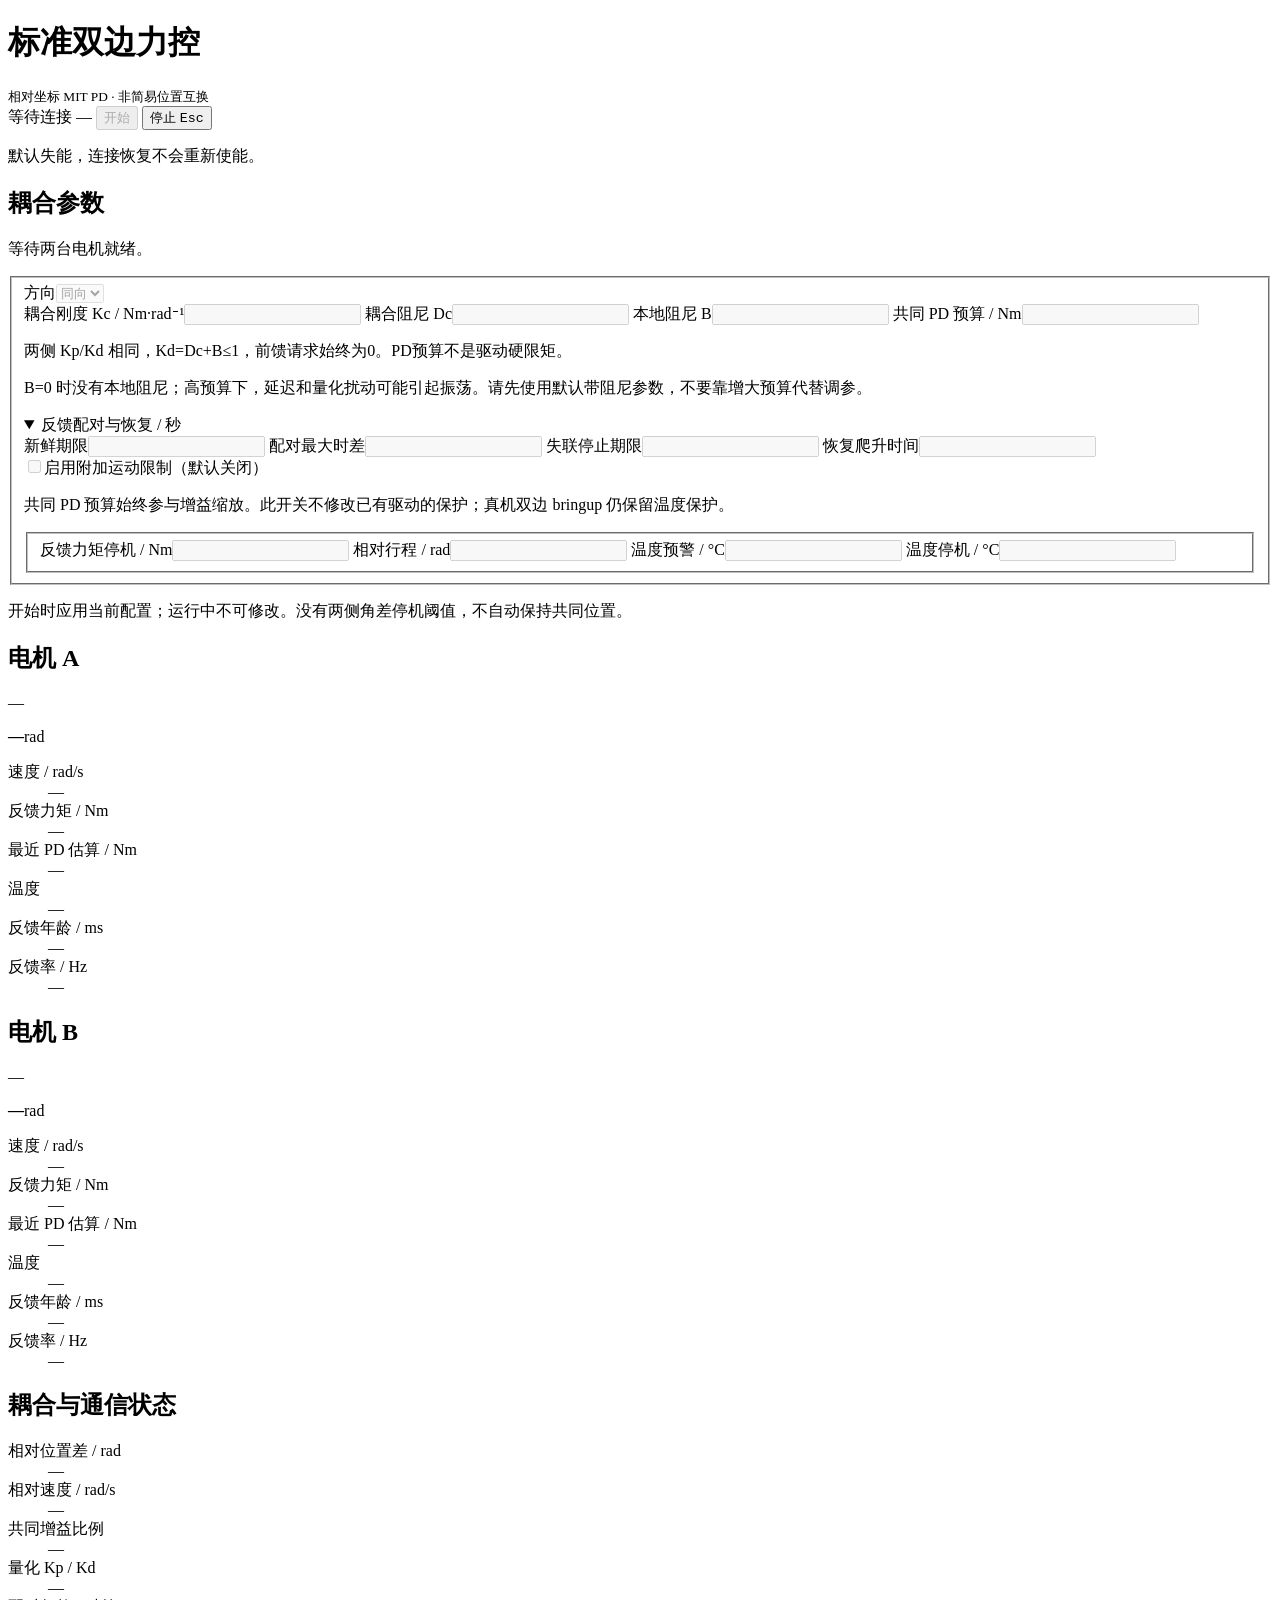
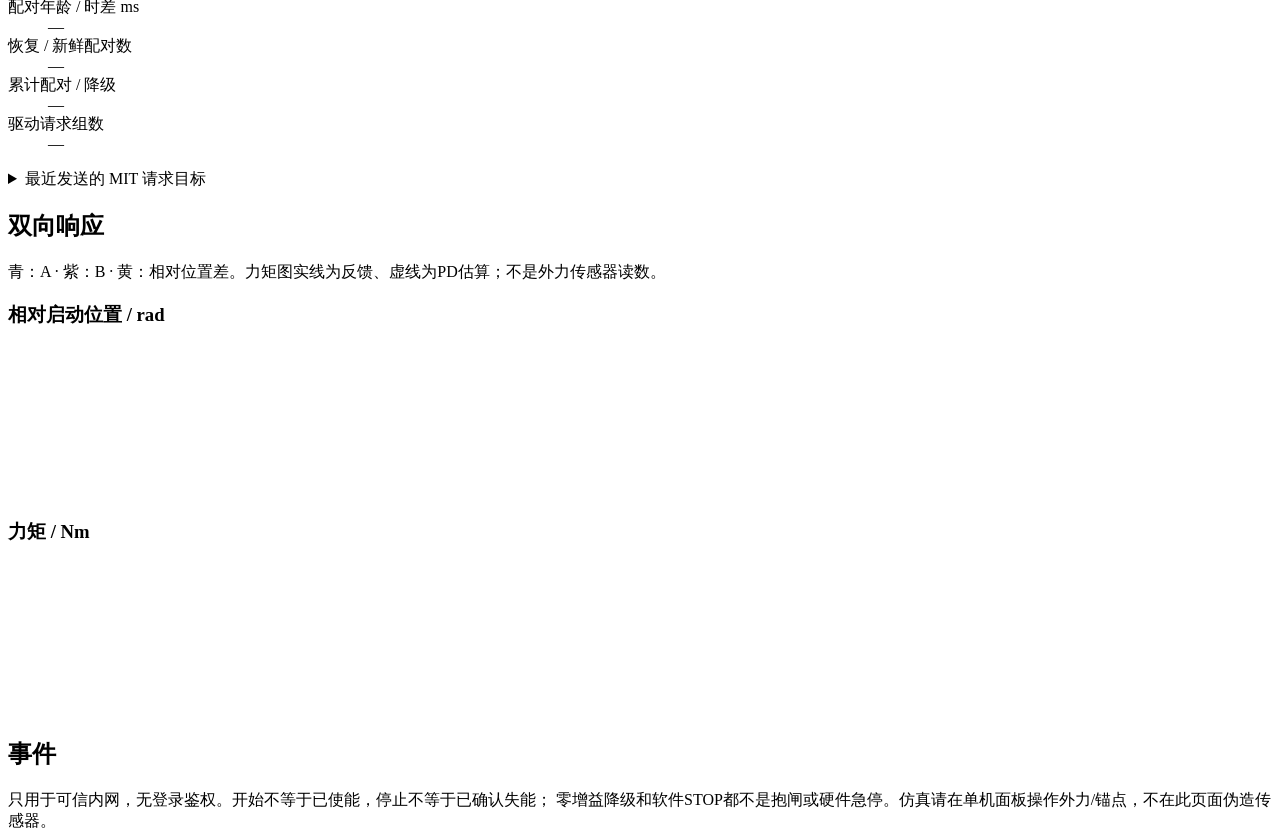
==== src/dm_motor_bilateral_control/web/index.html @ 5d796bab "Add standard bilateral motor control and dashboard Introduce relative-coordinate MIT PD coupling, fe" ====
<!doctype html>
<html lang="zh-CN">
<head>
  <meta charset="utf-8">
  <meta name="viewport" content="width=device-width, initial-scale=1">
  <title>标准双边力控</title>
  <link rel="stylesheet" href="/dashboard.css">
  <script src="/dashboard.js" defer></script>
</head>
<body>
  <header class="topbar">
    <div><h1>标准双边力控</h1><small>相对坐标 MIT PD · 非简易位置互换</small></div>
    <div class="top-actions"><span id="phase" class="badge" role="status">等待连接</span>
      <span id="quality" class="badge">—</span>
      <button id="start" type="submit" form="settings" disabled>开始</button>
      <button id="stop" type="button" class="danger">停止 <kbd>Esc</kbd></button>
    </div>
  </header>
  <main>
    <p id="notice" class="notice" role="status">默认失能，连接恢复不会重新使能。</p>
    <div class="workspace">
      <section class="panel settings-panel">
        <h2>耦合参数</h2>
        <p id="availability" class="muted">等待两台电机就绪。</p>
        <form id="settings">
          <fieldset id="edit-fields" disabled>
            <label>方向<select id="direction"><option value="1">同向</option><option value="-1">反向</option></select></label>
            <div class="fields">
              <label>耦合刚度 Kc / Nm·rad⁻¹<input id="stiffness" type="number" min="0" max="100" step="any" required></label>
              <label>耦合阻尼 Dc<input id="coupling_damping" type="number" min="0" max="1" step="any" required></label>
              <label>本地阻尼 B<input id="local_damping" type="number" min="0" max="1" step="any" required></label>
              <label>共同 PD 预算 / Nm<input id="max_torque" type="number" min="0.000001" step="any" required></label>
            </div>
            <p class="muted">两侧 Kp/Kd 相同，Kd=Dc+B≤1，前馈请求始终为0。PD预算不是驱动硬限矩。</p>
            <p class="muted">B=0 时没有本地阻尼；高预算下，延迟和量化扰动可能引起振荡。请先使用默认带阻尼参数，不要靠增大预算代替调参。</p>
            <details open><summary>反馈配对与恢复 / 秒</summary>
              <div class="fields">
                <label>新鲜期限<input id="feedback_age" type="number" min="0.002" max="0.1" step="any" required></label>
                <label>配对最大时差<input id="pair_skew" type="number" min="0.000001" step="any" required></label>
                <label>失联停止期限<input id="feedback_stop" type="number" min="0.002" max="0.5" step="any" required></label>
                <label>恢复爬升时间<input id="recovery_time" type="number" min="0.01" max="1" step="any" required></label>
              </div>
            </details>
            <label class="check"><input id="motion_limits_enabled" type="checkbox">启用附加运动限制（默认关闭）</label>
            <p class="muted">共同 PD 预算始终参与增益缩放。此开关不修改已有驱动的保护；真机双边 bringup 仍保留温度保护。</p>
            <fieldset id="limit-fields">
              <div class="fields">
                <label>反馈力矩停机 / Nm<input id="max_feedback_torque" type="number" min="0.000001" step="any" required></label>
                <label>相对行程 / rad<input id="max_travel" type="number" min="0.000001" step="any" required></label>
                <label>温度预警 / °C<input id="warning_temperature" type="number" min="0" max="119" step="any" required></label>
                <label>温度停机 / °C<input id="max_temperature" type="number" min="0.01" max="120" step="any" required></label>
              </div>
            </fieldset>
          </fieldset>
        </form>
        <p id="dirty" class="muted"></p>
        <p class="muted">开始时应用当前配置；运行中不可修改。没有两侧角差停机阈值，不自动保持共同位置。</p>
      </section>
      <div class="observations">
        <section class="motors">
          <article class="panel"><div class="heading"><h2>电机 A</h2><span id="a-status" class="badge">—</span></div>
            <p id="a-name" class="muted"></p><div class="position"><b id="a-position">—</b><span>rad</span></div>
            <dl><dt>速度 / rad/s</dt><dd id="a-velocity">—</dd><dt>反馈力矩 / Nm</dt><dd id="a-torque">—</dd>
              <dt>最近 PD 估算 / Nm</dt><dd id="a-estimate">—</dd><dt>温度</dt><dd id="a-temperature">—</dd>
              <dt>反馈年龄 / ms</dt><dd id="a-age">—</dd><dt>反馈率 / Hz</dt><dd id="a-rate">—</dd></dl></article>
          <article class="panel"><div class="heading"><h2>电机 B</h2><span id="b-status" class="badge">—</span></div>
            <p id="b-name" class="muted"></p><div class="position"><b id="b-position">—</b><span>rad</span></div>
            <dl><dt>速度 / rad/s</dt><dd id="b-velocity">—</dd><dt>反馈力矩 / Nm</dt><dd id="b-torque">—</dd>
              <dt>最近 PD 估算 / Nm</dt><dd id="b-estimate">—</dd><dt>温度</dt><dd id="b-temperature">—</dd>
              <dt>反馈年龄 / ms</dt><dd id="b-age">—</dd><dt>反馈率 / Hz</dt><dd id="b-rate">—</dd></dl></article>
        </section>
        <section class="panel">
          <h2>耦合与通信状态</h2>
          <dl class="diagnostics"><dt>相对位置差 / rad</dt><dd id="position-error">—</dd>
            <dt>相对速度 / rad/s</dt><dd id="relative-velocity">—</dd>
            <dt>共同增益比例</dt><dd id="gain-scale">—</dd><dt>量化 Kp / Kd</dt><dd id="gains">—</dd>
            <dt>配对年龄 / 时差 ms</dt><dd id="pair-timing">—</dd><dt>恢复 / 新鲜配对数</dt><dd id="recovery">—</dd>
            <dt>累计配对 / 降级</dt><dd id="pair-count">—</dd><dt>驱动请求组数</dt><dd id="command-count">—</dd></dl>
          <p id="controller-message" class="notice"></p>
          <details><summary>最近发送的 MIT 请求目标</summary><pre id="targets"></pre></details>
        </section>
        <section class="panel plots">
          <h2>双向响应</h2>
          <p class="muted">青：A · 紫：B · 黄：相对位置差。力矩图实线为反馈、虚线为PD估算；不是外力传感器读数。</p>
          <h3>相对启动位置 / rad</h3><canvas id="position-chart" aria-label="两侧相对位置和误差曲线"></canvas>
          <h3>力矩 / Nm</h3><canvas id="torque-chart" aria-label="两侧反馈与估算力矩曲线"></canvas>
          <small id="rate" class="muted"></small>
        </section>
      </div>
    </div>
    <section class="panel"><h2>事件</h2><ol id="events"></ol></section>
    <footer>只用于可信内网，无登录鉴权。开始不等于已使能，停止不等于已确认失能；
      零增益降级和软件STOP都不是抱闸或硬件急停。仿真请在单机面板操作外力/锚点，不在此页面伪造传感器。</footer>
  </main>
</body>
</html>
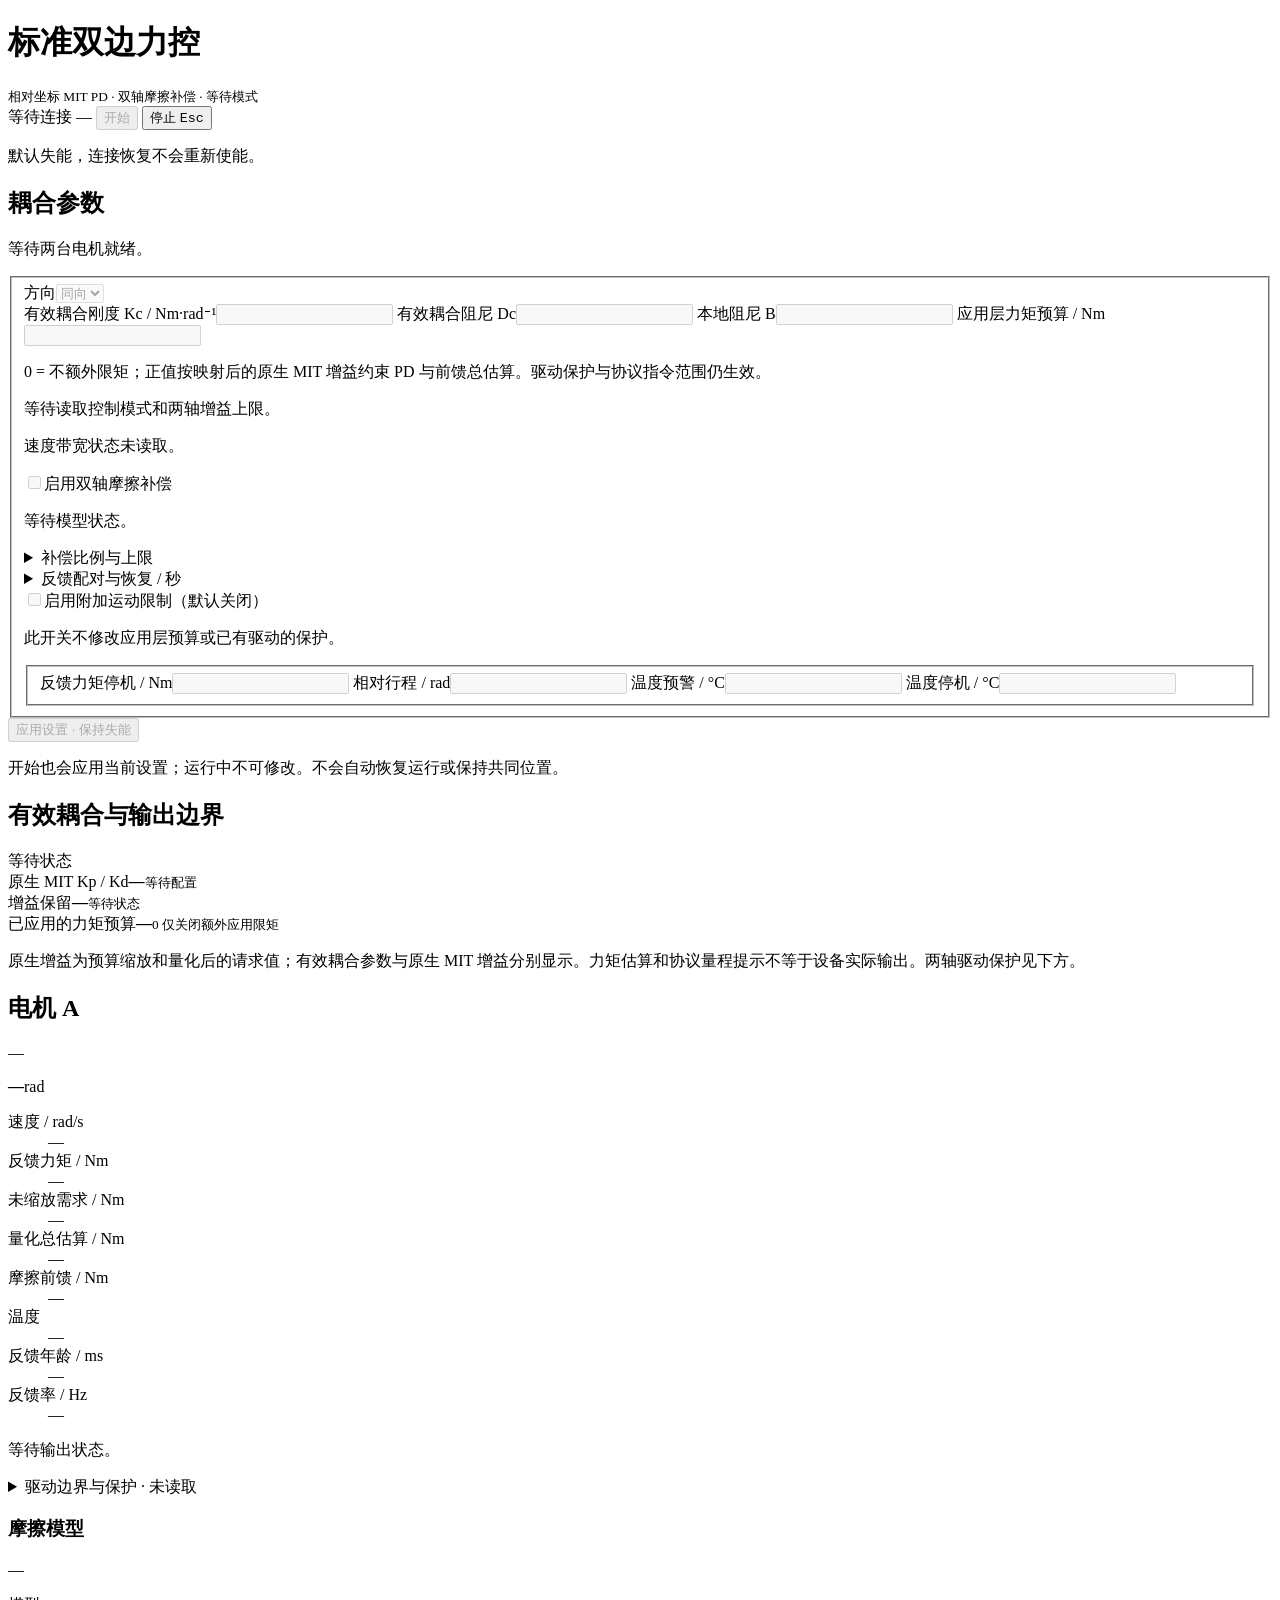
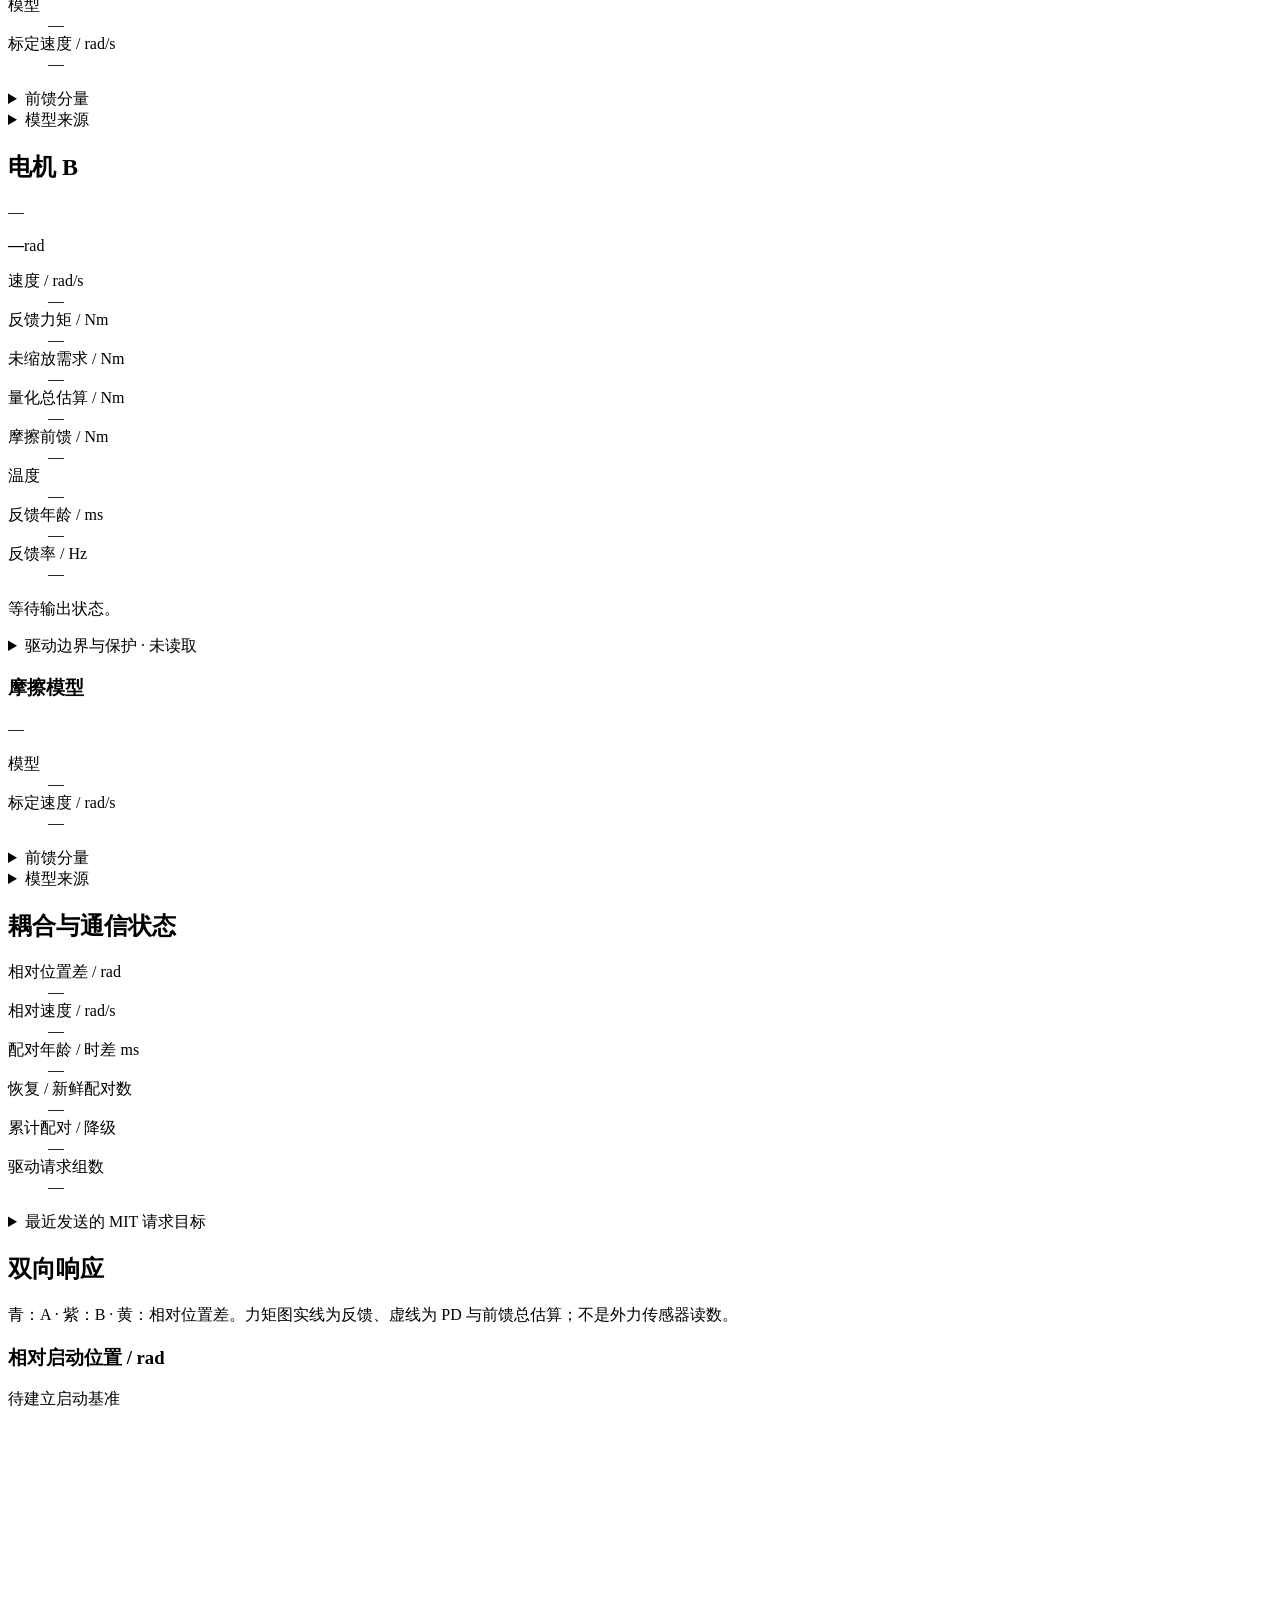
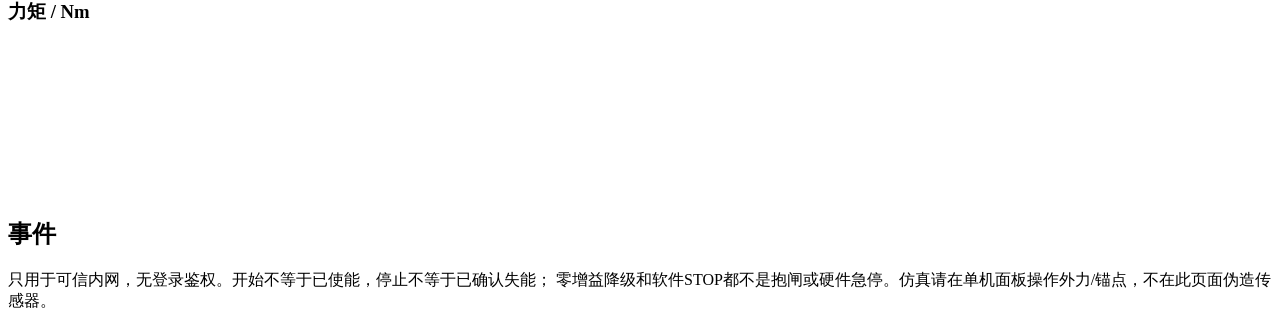
==== commit f692c87f: "Optimize bilateral control and calibration with hardware validation Add differential coupling and co" ====
--- a/src/dm_motor_bilateral_control/web/index.html
+++ b/src/dm_motor_bilateral_control/web/index.html
@@ -9,7 +9,7 @@
 </head>
 <body>
   <header class="topbar">
-    <div><h1>标准双边力控</h1><small>相对坐标 MIT PD · 非简易位置互换</small></div>
+    <div><h1>标准双边力控</h1><small>相对坐标 MIT PD · 双轴摩擦补偿 · <span id="control-mode">等待模式</span></small></div>
     <div class="top-actions"><span id="phase" class="badge" role="status">等待连接</span>
       <span id="quality" class="badge">—</span>
       <button id="start" type="submit" form="settings" disabled>开始</button>
@@ -26,14 +26,26 @@
           <fieldset id="edit-fields" disabled>
             <label>方向<select id="direction"><option value="1">同向</option><option value="-1">反向</option></select></label>
             <div class="fields">
-              <label>耦合刚度 Kc / Nm·rad⁻¹<input id="stiffness" type="number" min="0" max="100" step="any" required></label>
-              <label>耦合阻尼 Dc<input id="coupling_damping" type="number" min="0" max="1" step="any" required></label>
+              <label>有效耦合刚度 Kc / Nm·rad⁻¹<input id="stiffness" type="number" min="0" max="500" step="any" required></label>
+              <label>有效耦合阻尼 Dc<input id="coupling_damping" type="number" min="0" max="1" step="any" required></label>
               <label>本地阻尼 B<input id="local_damping" type="number" min="0" max="1" step="any" required></label>
-              <label>共同 PD 预算 / Nm<input id="max_torque" type="number" min="0.000001" step="any" required></label>
+              <label>应用层力矩预算 / Nm<input id="max_torque" type="number" min="0" step="any" aria-describedby="budget-help" required></label>
             </div>
-            <p class="muted">两侧 Kp/Kd 相同，Kd=Dc+B≤1，前馈请求始终为0。PD预算不是驱动硬限矩。</p>
-            <p class="muted">B=0 时没有本地阻尼；高预算下，延迟和量化扰动可能引起振荡。请先使用默认带阻尼参数，不要靠增大预算代替调参。</p>
-            <details open><summary>反馈配对与恢复 / 秒</summary>
+            <p id="budget-help" class="muted">0 = 不额外限矩；正值按映射后的原生 MIT 增益约束 PD 与前馈总估算。驱动保护与协议指令范围仍生效。</p>
+            <p id="gain-help" class="muted">等待读取控制模式和两轴增益上限。</p>
+            <p id="velocity-bandwidth" class="muted">速度带宽状态未读取。</p>
+            <label class="check"><input id="friction_compensation_enabled" type="checkbox">启用双轴摩擦补偿</label>
+            <p id="compensation-summary" class="muted">等待模型状态。</p>
+            <details><summary>补偿比例与上限</summary>
+              <div class="fields">
+                <label>补偿比例 / 0–1<input id="friction_compensation_fraction" type="number" min="0" max="1" step="any" required></label>
+                <label>模型摩擦上限 / Nm<input id="friction_torque_limit" type="number" min="0.000001" max="0.5" step="any" required></label>
+              </div>
+              <p class="muted">默认补偿 60%，保留模型误差余量；补偿过量可能使松手后仍持续运动。</p>
+              <p class="muted">按各轴反馈速度计算，并限制在标定速度域内。模型摩擦受此上限约束；编码修正单独显示，总前馈仍受驱动字段上限约束。</p>
+              <p class="muted">模型配置：<span id="system-parameters-file" class="source">—</span></p>
+            </details>
+            <details><summary>反馈配对与恢复 / 秒</summary>
               <div class="fields">
                 <label>新鲜期限<input id="feedback_age" type="number" min="0.002" max="0.1" step="any" required></label>
                 <label>配对最大时差<input id="pair_skew" type="number" min="0.000001" step="any" required></label>
@@ -42,7 +54,7 @@
               </div>
             </details>
             <label class="check"><input id="motion_limits_enabled" type="checkbox">启用附加运动限制（默认关闭）</label>
-            <p class="muted">共同 PD 预算始终参与增益缩放。此开关不修改已有驱动的保护；真机双边 bringup 仍保留温度保护。</p>
+            <p class="muted">此开关不修改应用层预算或已有驱动的保护。</p>
             <fieldset id="limit-fields">
               <div class="fields">
                 <label>反馈力矩停机 / Nm<input id="max_feedback_torque" type="number" min="0.000001" step="any" required></label>
@@ -52,28 +64,85 @@
               </div>
             </fieldset>
           </fieldset>
+          <button id="apply" type="button" class="secondary" disabled>应用设置 · 保持失能</button>
         </form>
         <p id="dirty" class="muted"></p>
-        <p class="muted">开始时应用当前配置；运行中不可修改。没有两侧角差停机阈值，不自动保持共同位置。</p>
+        <p class="muted">开始也会应用当前设置；运行中不可修改。不会自动恢复运行或保持共同位置。</p>
       </section>
       <div class="observations">
+        <section class="panel coupling-panel">
+          <div class="heading"><h2>有效耦合与输出边界</h2><span id="protocol-status" class="badge">等待状态</span></div>
+          <div class="coupling-readouts">
+            <div><span>原生 MIT Kp / Kd</span><strong id="gains">—</strong><small id="requested-gains">等待配置</small></div>
+            <div><span>增益保留</span><strong id="gain-scale">—</strong><small id="gain-reason">等待状态</small></div>
+            <div><span>已应用的力矩预算</span><strong id="budget-mode">—</strong><small>0 仅关闭额外应用限矩</small></div>
+          </div>
+          <p class="muted">原生增益为预算缩放和量化后的请求值；有效耦合参数与原生 MIT 增益分别显示。力矩估算和协议量程提示不等于设备实际输出。两轴驱动保护见下方。</p>
+        </section>
         <section class="motors">
           <article class="panel"><div class="heading"><h2>电机 A</h2><span id="a-status" class="badge">—</span></div>
-            <p id="a-name" class="muted"></p><div class="position"><b id="a-position">—</b><span>rad</span></div>
+            <p id="a-name" class="muted"></p><p id="a-fault" class="fault fault-detail" hidden></p>
+            <div class="position"><b id="a-position">—</b><span>rad</span></div>
             <dl><dt>速度 / rad/s</dt><dd id="a-velocity">—</dd><dt>反馈力矩 / Nm</dt><dd id="a-torque">—</dd>
-              <dt>最近 PD 估算 / Nm</dt><dd id="a-estimate">—</dd><dt>温度</dt><dd id="a-temperature">—</dd>
-              <dt>反馈年龄 / ms</dt><dd id="a-age">—</dd><dt>反馈率 / Hz</dt><dd id="a-rate">—</dd></dl></article>
+              <dt>未缩放需求 / Nm</dt><dd id="a-demand">—</dd><dt>量化总估算 / Nm</dt><dd id="a-estimate">—</dd>
+              <dt>摩擦前馈 / Nm</dt><dd id="a-friction">—</dd>
+              <dt>温度</dt><dd id="a-temperature">—</dd><dt>反馈年龄 / ms</dt><dd id="a-age">—</dd>
+              <dt>反馈率 / Hz</dt><dd id="a-rate">—</dd></dl>
+            <p id="a-output-status" class="muted">等待输出状态。</p>
+            <details class="driver-details"><summary>驱动边界与保护 · <span id="a-driver-status">未读取</span></summary>
+              <dl><dt>协议力矩量程 / Nm</dt><dd id="a-protocol-limit">未读取</dd>
+                <dt>前馈字段上限 / Nm</dt><dd id="a-feedforward-limit">未读取</dd>
+                <dt>Kp / Kd 字段上限</dt><dd id="a-gain-limits">未读取</dd>
+                <dt>估算力矩停机 / Nm</dt><dd id="a-estimated-stop">未读取</dd>
+                <dt>实测力矩停机 / Nm</dt><dd id="a-measured-stop">未读取</dd>
+                <dt>驱动控制率 / Hz</dt><dd id="a-control-rate">未读取</dd>
+                <dt>看门狗 / ms</dt><dd id="a-watchdog">未读取</dd></dl>
+            </details>
+            <div class="compensation">
+              <div class="heading"><h3>摩擦模型</h3><span id="a-compensation-status" class="badge">—</span></div>
+              <dl><dt>模型</dt><dd id="a-model">—</dd><dt>标定速度 / rad/s</dt><dd id="a-domain">—</dd></dl>
+              <p id="a-compensation-message" class="muted"></p>
+              <details><summary>前馈分量</summary>
+                <dl><dt>编码修正 / Nm</dt><dd id="a-quantization">—</dd>
+                  <dt>总前馈请求 / Nm</dt><dd id="a-total-feedforward">—</dd></dl>
+                <p class="muted">预算为 0 时修正 MIT 位置与速度的编码残差。它独立于摩擦模型，关闭摩擦补偿后仍可有小前馈；不是惯量补偿。</p>
+              </details>
+              <details><summary>模型来源</summary><p id="a-source" class="source muted">—</p></details>
+            </div></article>
           <article class="panel"><div class="heading"><h2>电机 B</h2><span id="b-status" class="badge">—</span></div>
-            <p id="b-name" class="muted"></p><div class="position"><b id="b-position">—</b><span>rad</span></div>
+            <p id="b-name" class="muted"></p><p id="b-fault" class="fault fault-detail" hidden></p>
+            <div class="position"><b id="b-position">—</b><span>rad</span></div>
             <dl><dt>速度 / rad/s</dt><dd id="b-velocity">—</dd><dt>反馈力矩 / Nm</dt><dd id="b-torque">—</dd>
-              <dt>最近 PD 估算 / Nm</dt><dd id="b-estimate">—</dd><dt>温度</dt><dd id="b-temperature">—</dd>
-              <dt>反馈年龄 / ms</dt><dd id="b-age">—</dd><dt>反馈率 / Hz</dt><dd id="b-rate">—</dd></dl></article>
+              <dt>未缩放需求 / Nm</dt><dd id="b-demand">—</dd><dt>量化总估算 / Nm</dt><dd id="b-estimate">—</dd>
+              <dt>摩擦前馈 / Nm</dt><dd id="b-friction">—</dd>
+              <dt>温度</dt><dd id="b-temperature">—</dd><dt>反馈年龄 / ms</dt><dd id="b-age">—</dd>
+              <dt>反馈率 / Hz</dt><dd id="b-rate">—</dd></dl>
+            <p id="b-output-status" class="muted">等待输出状态。</p>
+            <details class="driver-details"><summary>驱动边界与保护 · <span id="b-driver-status">未读取</span></summary>
+              <dl><dt>协议力矩量程 / Nm</dt><dd id="b-protocol-limit">未读取</dd>
+                <dt>前馈字段上限 / Nm</dt><dd id="b-feedforward-limit">未读取</dd>
+                <dt>Kp / Kd 字段上限</dt><dd id="b-gain-limits">未读取</dd>
+                <dt>估算力矩停机 / Nm</dt><dd id="b-estimated-stop">未读取</dd>
+                <dt>实测力矩停机 / Nm</dt><dd id="b-measured-stop">未读取</dd>
+                <dt>驱动控制率 / Hz</dt><dd id="b-control-rate">未读取</dd>
+                <dt>看门狗 / ms</dt><dd id="b-watchdog">未读取</dd></dl>
+            </details>
+            <div class="compensation">
+              <div class="heading"><h3>摩擦模型</h3><span id="b-compensation-status" class="badge">—</span></div>
+              <dl><dt>模型</dt><dd id="b-model">—</dd><dt>标定速度 / rad/s</dt><dd id="b-domain">—</dd></dl>
+              <p id="b-compensation-message" class="muted"></p>
+              <details><summary>前馈分量</summary>
+                <dl><dt>编码修正 / Nm</dt><dd id="b-quantization">—</dd>
+                  <dt>总前馈请求 / Nm</dt><dd id="b-total-feedforward">—</dd></dl>
+                <p class="muted">预算为 0 时修正 MIT 位置与速度的编码残差。它独立于摩擦模型，关闭摩擦补偿后仍可有小前馈；不是惯量补偿。</p>
+              </details>
+              <details><summary>模型来源</summary><p id="b-source" class="source muted">—</p></details>
+            </div></article>
         </section>
         <section class="panel">
           <h2>耦合与通信状态</h2>
           <dl class="diagnostics"><dt>相对位置差 / rad</dt><dd id="position-error">—</dd>
             <dt>相对速度 / rad/s</dt><dd id="relative-velocity">—</dd>
-            <dt>共同增益比例</dt><dd id="gain-scale">—</dd><dt>量化 Kp / Kd</dt><dd id="gains">—</dd>
             <dt>配对年龄 / 时差 ms</dt><dd id="pair-timing">—</dd><dt>恢复 / 新鲜配对数</dt><dd id="recovery">—</dd>
             <dt>累计配对 / 降级</dt><dd id="pair-count">—</dd><dt>驱动请求组数</dt><dd id="command-count">—</dd></dl>
           <p id="controller-message" class="notice"></p>
@@ -81,8 +150,10 @@
         </section>
         <section class="panel plots">
           <h2>双向响应</h2>
-          <p class="muted">青：A · 紫：B · 黄：相对位置差。力矩图实线为反馈、虚线为PD估算；不是外力传感器读数。</p>
-          <h3>相对启动位置 / rad</h3><canvas id="position-chart" aria-label="两侧相对位置和误差曲线"></canvas>
+          <p class="muted">青：A · 紫：B · 黄：相对位置差。力矩图实线为反馈、虚线为 PD 与前馈总估算；不是外力传感器读数。</p>
+          <h3>相对启动位置 / rad</h3>
+          <p id="position-baseline" class="muted">待建立启动基准</p>
+          <canvas id="position-chart" aria-label="两侧相对位置和误差曲线"></canvas>
           <h3>力矩 / Nm</h3><canvas id="torque-chart" aria-label="两侧反馈与估算力矩曲线"></canvas>
           <small id="rate" class="muted"></small>
         </section>
